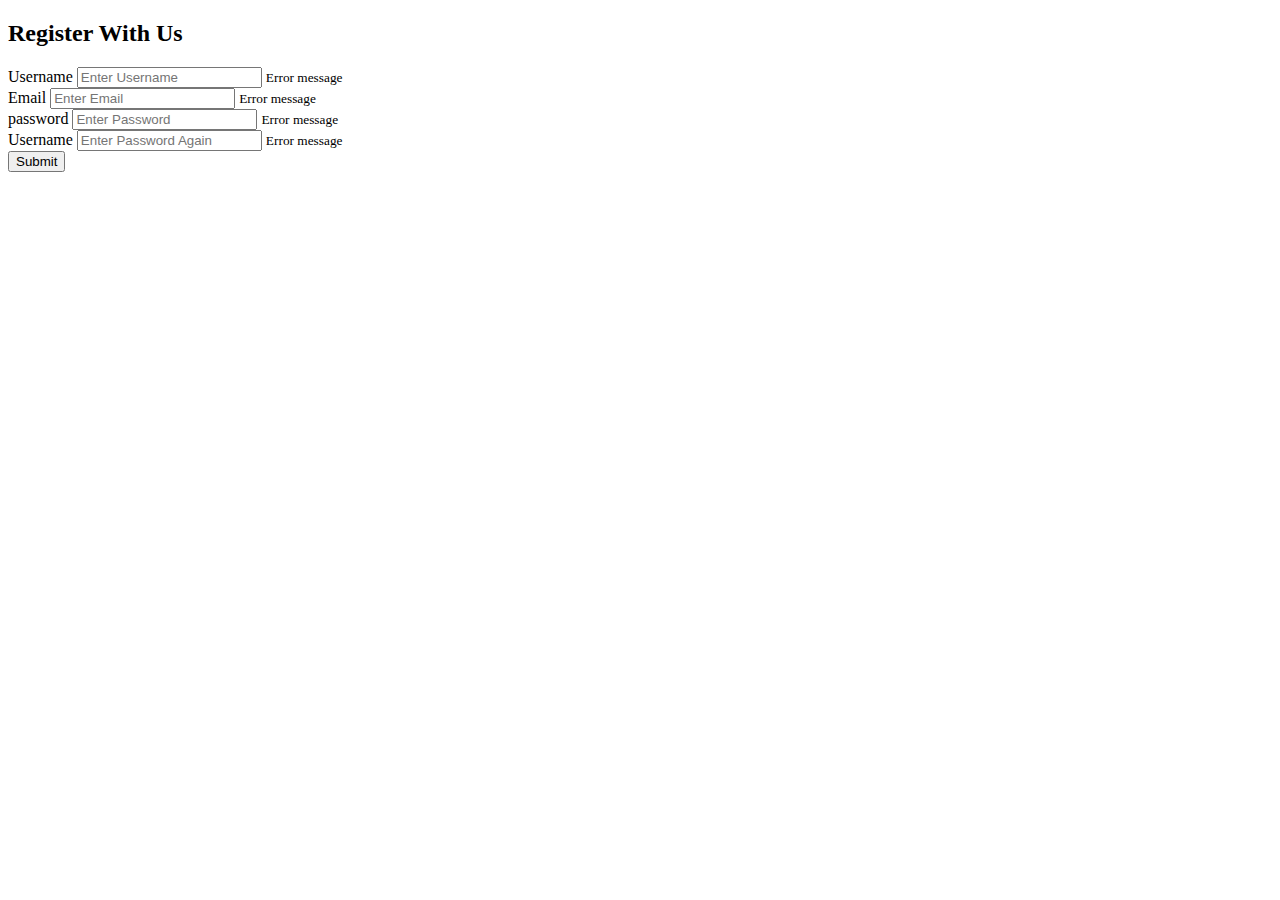
==== 001 - Form Validator/index.html @ 70f566e6 "Add Html Base for Form Validator Project" ====
<!DOCTYPE html>
<html lang="en">
<head>
  <meta charset="UTF-8">
  <meta name="viewport" content="width=device-width, initial-scale=1.0">
  <title>001 - Form Validation || 20 Mini Web Projects With Vanilla Javascript</title>
  <link rel="stylesheet" href="./style.css">
</head>
<body>
  <div class="container">
    <form id="form" class="form">
      <h2>Register With Us</h2>
      <div class="form-control">
        <label for="username">Username</label>
        <input type="text" placeholder="Enter Username" id="username">
        <small>Error message</small>
      </div>
      <div class="form-control">
        <label for="email">Email</label>
        <input type="text" placeholder="Enter Email" id="email">
        <small>Error message</small>
      </div>
      <div class="form-control">
        <label for="password">password</label>
        <input type="password" placeholder="Enter Password" id="password">
        <small>Error message</small>
      </div>
      <div class="form-control">
        <label for="password2">Username</label>
        <input type="password" placeholder="Enter Password Again" id="password2">
        <small>Error message</small>
      </div>
      <button type="submit">Submit</button>
    </form>
  </div>
  
  <script src="./script.js"></script>
</body>
</html>
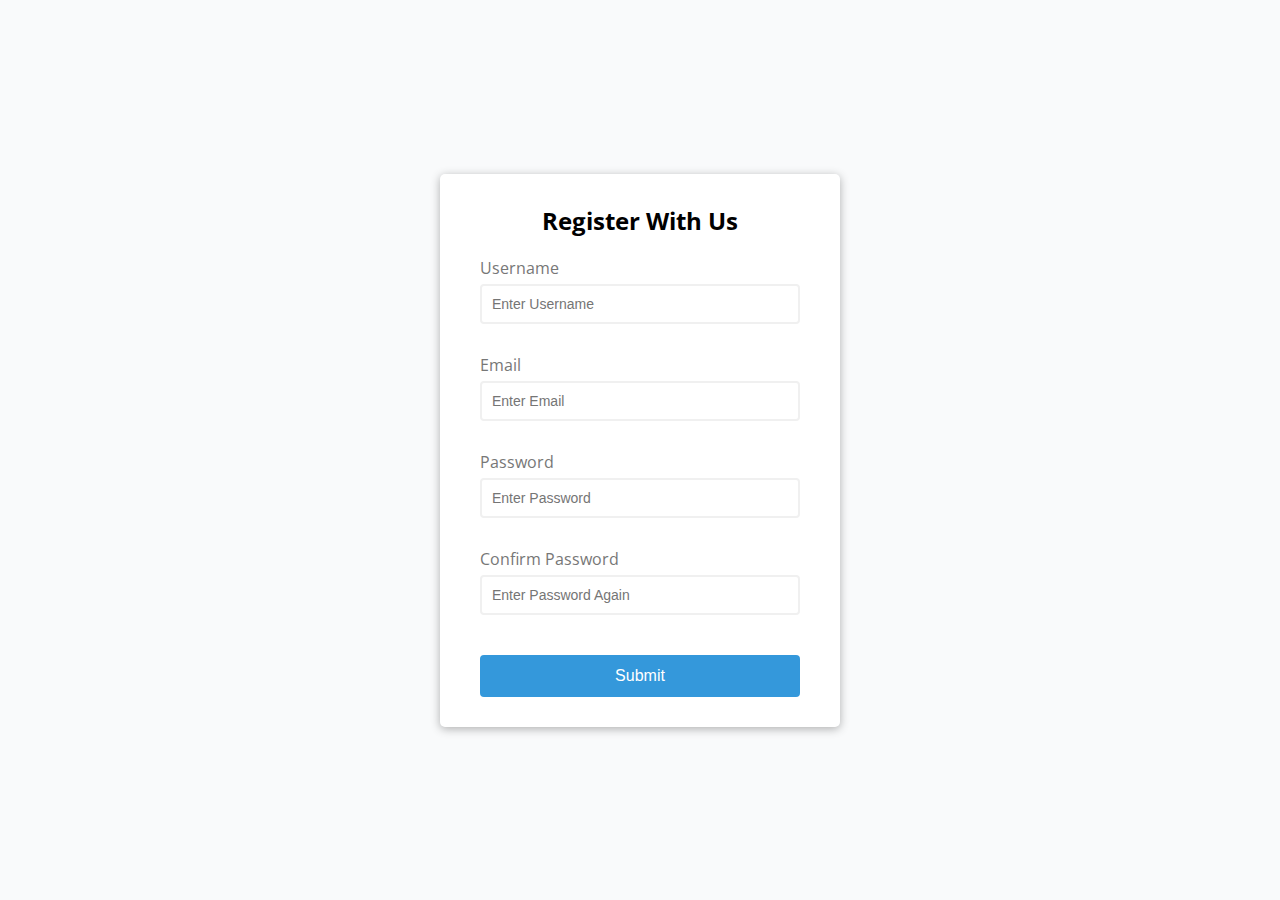
==== commit 97ccd5d0: "Adding Form Validation Functions" ====
--- a/001 - Form Validator/index.html
+++ b/001 - Form Validator/index.html
@@ -21,12 +21,12 @@
         <small>Error message</small>
       </div>
       <div class="form-control">
-        <label for="password">password</label>
+        <label for="password">Password</label>
         <input type="password" placeholder="Enter Password" id="password">
         <small>Error message</small>
       </div>
       <div class="form-control">
-        <label for="password2">Username</label>
+        <label for="password2">Confirm Password</label>
         <input type="password" placeholder="Enter Password Again" id="password2">
         <small>Error message</small>
       </div>
--- a/001 - Form Validator/style.css
+++ b/001 - Form Validator/style.css
@@ -0,0 +1,95 @@
+@import url('https://fonts.googleapis.com/css?family=Open+Sans&display=swap');
+
+:root {
+  --success-color: #2ecc71;
+  --error-color: #e74c3c;
+}
+
+* {
+  box-sizing: border-box;
+}
+
+body {
+  background-color: #f9fafb;
+  font-family: 'Open Sans', sans-serif;
+  display: flex;
+  align-items: center;
+  justify-content: center;
+  min-height: 100vh;
+  margin: 0;
+}
+
+.container {
+  background-color: white;
+  border-radius: 5px;
+  box-shadow: 0 2px 10px rgba(0, 0, 0, 0.3);
+  width: 400px;
+}
+
+h2 {
+  text-align: center;
+  margin: 0 0 20px;
+}
+
+.form {
+  padding: 30px 40px;
+}
+
+.form-control {
+  margin-bottom: 10px;
+  padding-bottom: 20px;
+  position: relative;
+}
+
+.form-control label {
+  color: #777777;
+  display: block;
+  margin-bottom: 5px;
+}
+
+.form-control input {
+  border: 2px solid #f0f0f0;
+  border-radius: 4px;
+  display: block;
+  width: 100%;
+  padding: 10px;
+  font-size: 14px;
+}
+
+.form-control input:focus {
+  outline: 0;
+  border-color: #777777;
+}
+
+.form-control.success input {
+  border-color: var(--success-color);
+}
+
+.form-control.error input {
+  border-color: var(--error-color);
+}
+
+.form-control small {
+  color: var(--error-color);
+  position: absolute;
+  bottom: 0;
+  left: 0;
+  visibility: hidden;
+}
+
+.form-control.error small {
+  visibility: visible;
+}
+
+.form button {
+  cursor: pointer;
+  background-color: #3498db;
+  border: 2px solid #3498db;
+  border-radius: 4px;
+  color: #ffffff;
+  display: block;
+  font-size: 16px;
+  padding: 10px;
+  margin-top: 20px;
+  width: 100%;
+}